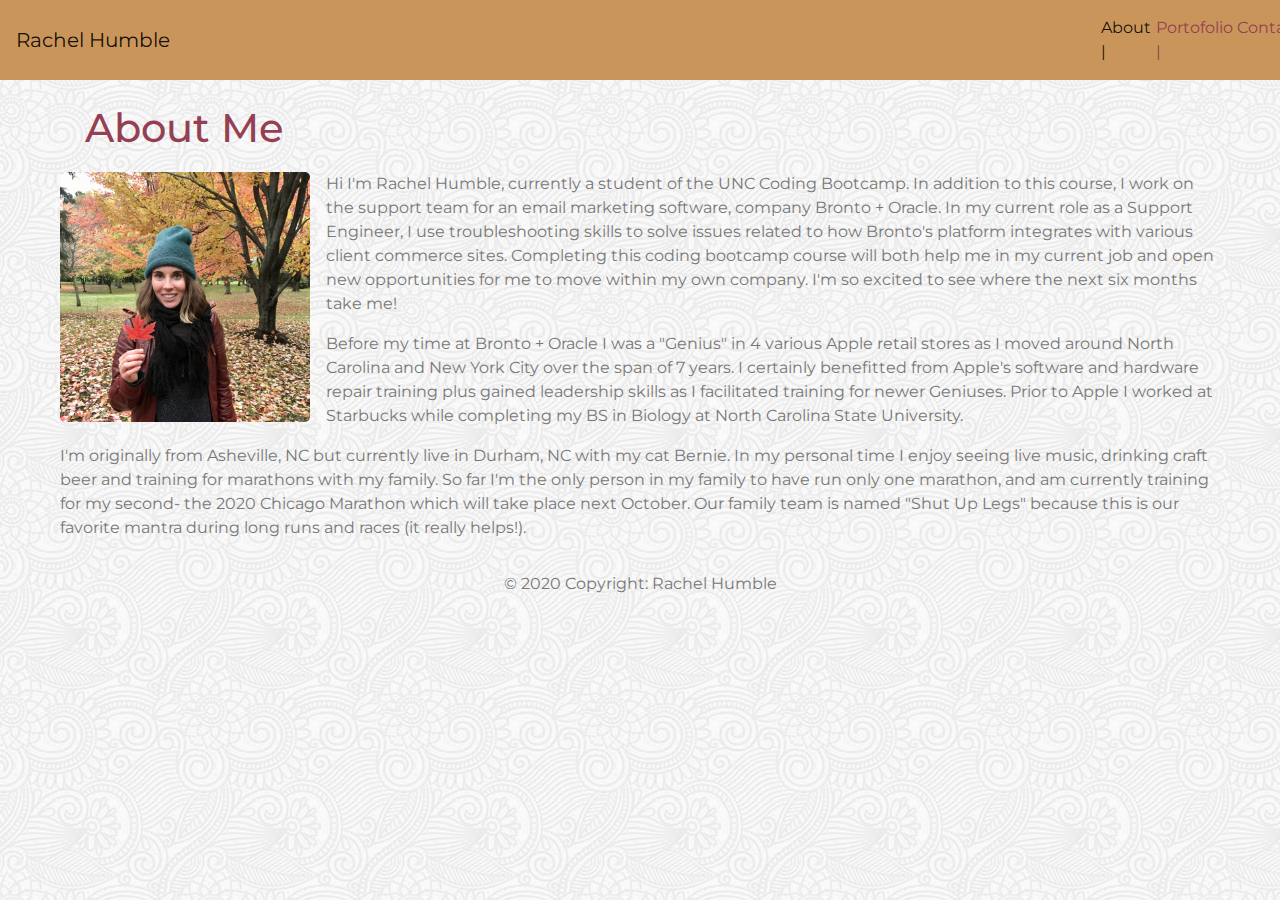
==== index.html @ 98c7448e "assignment update" ====
<!DOCTYPE html>
<html lang="en-us">
    <meta name="viewport" content="width=device-width, intial-scale=1.0">
    <meta charset="utf-8">
    <meta http-equiv="X-UA-Compatible" content="ie-edge">
    <link rel="stylesheet" type="text/css" href="assets/reset.css">
    <link rel="stylesheet" href="https://stackpath.bootstrapcdn.com/bootstrap/4.4.1/css/bootstrap.min.css" integrity="sha384-Vkoo8x4CGsO3+Hhxv8T/Q5PaXtkKtu6ug5TOeNV6gBiFeWPGFN9MuhOf23Q9Ifjh" crossorigin="anonymous">
    <script src="https://stackpath.bootstrapcdn.com/bootstrap/4.4.1/js/bootstrap.min.js" integrity="sha384-wfSDF2E50Y2D1uUdj0O3uMBJnjuUD4Ih7YwaYd1iqfktj0Uod8GCExl3Og8ifwB6" crossorigin="anonymous"></script>
    <link rel="stylesheet" type="text/css" href="assets/styles.css">
    <link href="https://fonts.googleapis.com/css?family=Montserrat&display=swap" rel="stylesheet">

  <head>
    <title>Bootstrap Portfolio</title>
  </head>

  <body>
    <nav class="navbar navbar-expand-lg navbar-light bg-light">
      <a class="navbar-brand" href="index.html">Rachel Humble</a>
      <button class="navbar-toggler" type="button" data-toggle="collapse" data-target="#navbarNavAltMarkup" aria-controls="navbarNavAltMarkup" aria-expanded="false" aria-label="Toggle navigation">
        <span class="navbar-toggler-icon"></span>
      </button>
      <div class="collapse navbar-collapse" id="navbarNavAltMarkup">
        <div class="navbar-nav">
          <a class="nav-item nav-link active" href="index.html">About |<span class="sr-only">(current)</span></a>
          <a class="nav-item nav-link" href="portfolio.html">Portofolio |</a>
          <a class="nav-item nav-link" href="contact.html">Contact</a>
        </div>
      </div>
    </nav>
  
    <main>
      <br>
      <section class="container main-container">
        <h1>About Me</h1>
      </section>
      <div class="media">
        <img src="assets/me.jpg" class="align-self-start mr-3" width="250" height= "250" alt="Rachel Humble">
        <div class="media-body">
          <p>Hi I'm Rachel Humble, currently a student of the UNC Coding Bootcamp. In addition to this course, I work on the support team for an email marketing software, company Bronto + Oracle. In my current role as a Support Engineer, I use troubleshooting skills to solve issues related to how Bronto's platform integrates with various client commerce sites. Completing this coding bootcamp course will both help me in my current job and open new opportunities for me to move within my own company. I'm so excited to see where the next six months take me!</p>
          <p>Before my time at Bronto + Oracle I was a "Genius" in 4 various Apple retail stores as I moved around North Carolina and New York City over the span of 7 years. I certainly benefitted from Apple's software and hardware repair training plus gained leadership skills as I facilitated training for newer Geniuses. Prior to Apple I worked at Starbucks while completing my BS in Biology at North Carolina State University.</p>
        </div>
      </div>
      <p class="extra-text">I'm originally from Asheville, NC but currently live in Durham, NC with my cat Bernie. In my personal time I enjoy seeing live music, drinking craft beer and training for marathons with my family. So far I'm the only person in my family to have run only one marathon, and am currently training for my second- the 2020 Chicago Marathon which will take place next October. Our family team is named "Shut Up Legs" because this is our favorite mantra during long runs and races (it really helps!).</p>

    </main>
 
  </body>

  <footer class="page-footer font-small blue">
    <div class="footer-copyright text-center py-3">© 2020 Copyright: Rachel Humble</div>
  </footer>
        
</html>
---- assets/styles.css ----
body {
    font-family: 'Montserrat', sans-serif;
    margin: 0;
    background-image: url(full-bloom.png);
    color: #777;
}

.bg-light {
    background-color: rgb(202,149,90)!important;
}

.navbar-nav {
    margin-left: 910px;
}

.navbar-expand-lg .navbar-nav .nav-link {
    padding-left: .3rem;
    padding-right: 0;
    color: 	rgb(149,64,82);
}

.media {
    color: #777;
    margin-top: 20px;
    margin-right: 60px;
}

img {
    margin-left: 60px;
    margin-bottom: 10px;
    border-radius: 5px;
}

.extra-text {
    margin-left: 60px;
    margin-right: 60px;
}

h1 {
    color: 	rgb(149,64,82);
}

h4 {
    background-color: rgb(202,149,90);
    color: 	rgb(149,64,82);
    font-size: 24px;
    text-align: center;
    padding-top: 10px;
    border-radius: 5px;
    height: 50px;
    width: 250px;
    position: relative;
    float: right;
    top: -55px;
    right: 25px;
}

.row {
    padding: 22px;
}

.form-control:focus {
    border-color: rgb(202,149,90);
    box-shadow: 0 0 0 0.2rem rgba(202,149,90);
}

.btn-primary {
    background-color: rgb(202,149,90);
    color: rgb(149,64,82);
    border-color: rgb(202,149,90);
}

.btn-primary:hover {
    background-color: rgb(149,64,82);
    color: rgb(202,149,90);
    border-color: rgb(149,64,82);
}

.btn-primary:focus {
    background-color: rgb(149,64,82);
    color: rgb(202,149,90);
    border-color: rgb(149,64,82);
    box-shadow: 0 0 0 0.2rem rgba(149,64,82);
}
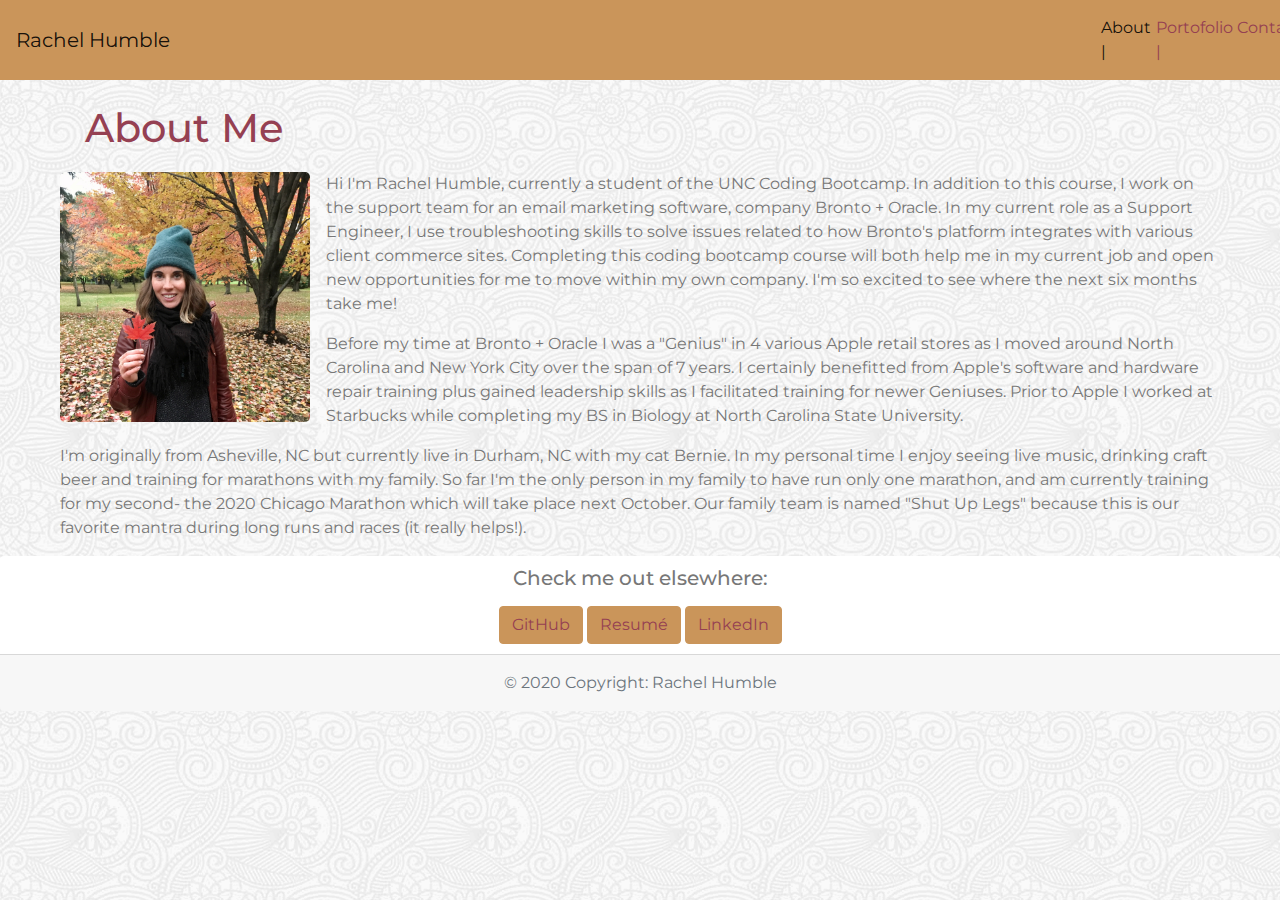
==== commit 6c76c90d: "portfolio updates to add project links and footer links" ====
--- a/index.html
+++ b/index.html
@@ -47,7 +47,20 @@
   </body>
 
   <footer class="page-footer font-small blue">
-    <div class="footer-copyright text-center py-3">© 2020 Copyright: Rachel Humble</div>
+    <div class="card text-center">
+      <div class="card-body">
+        <h5 class="card-title">Check me out elsewhere:</h5>
+        <p class="card-text"></p>
+        <a href="https://github.com/rachelhumble" target="_blank" class="btn btn-primary">GitHub
+          <!-- <img src="https://cdn2.iconfinder.com/data/icons/black-white-social-media/64/social_media_logo_github-512.png" height="20" width="50"> -->
+        </a>
+        <a href="/assets/resume.pdf" target="_blank" class="btn btn-primary">Resumé</a>
+        <a href="https://www.linkedin.com/in/rachel-humble-08b599109/" target="_blank" class="btn btn-primary">LinkedIn</a>
+      </div>
+      <div class="card-footer text-muted">
+        <div class="footer-copyright text-center py-3">© 2020 Copyright: Rachel Humble</div>
+      </div>
+    </div>
   </footer>
         
 </html>--- a/assets/styles.css
+++ b/assets/styles.css
@@ -81,4 +81,16 @@
     color: rgb(202,149,90);
     border-color: rgb(149,64,82);
     box-shadow: 0 0 0 0.2rem rgba(149,64,82);
+}
+
+.card {
+    border: 0;
+}
+
+.card-body {
+    padding: 10px;
+}
+
+.card-footer {
+    padding: 0;
 }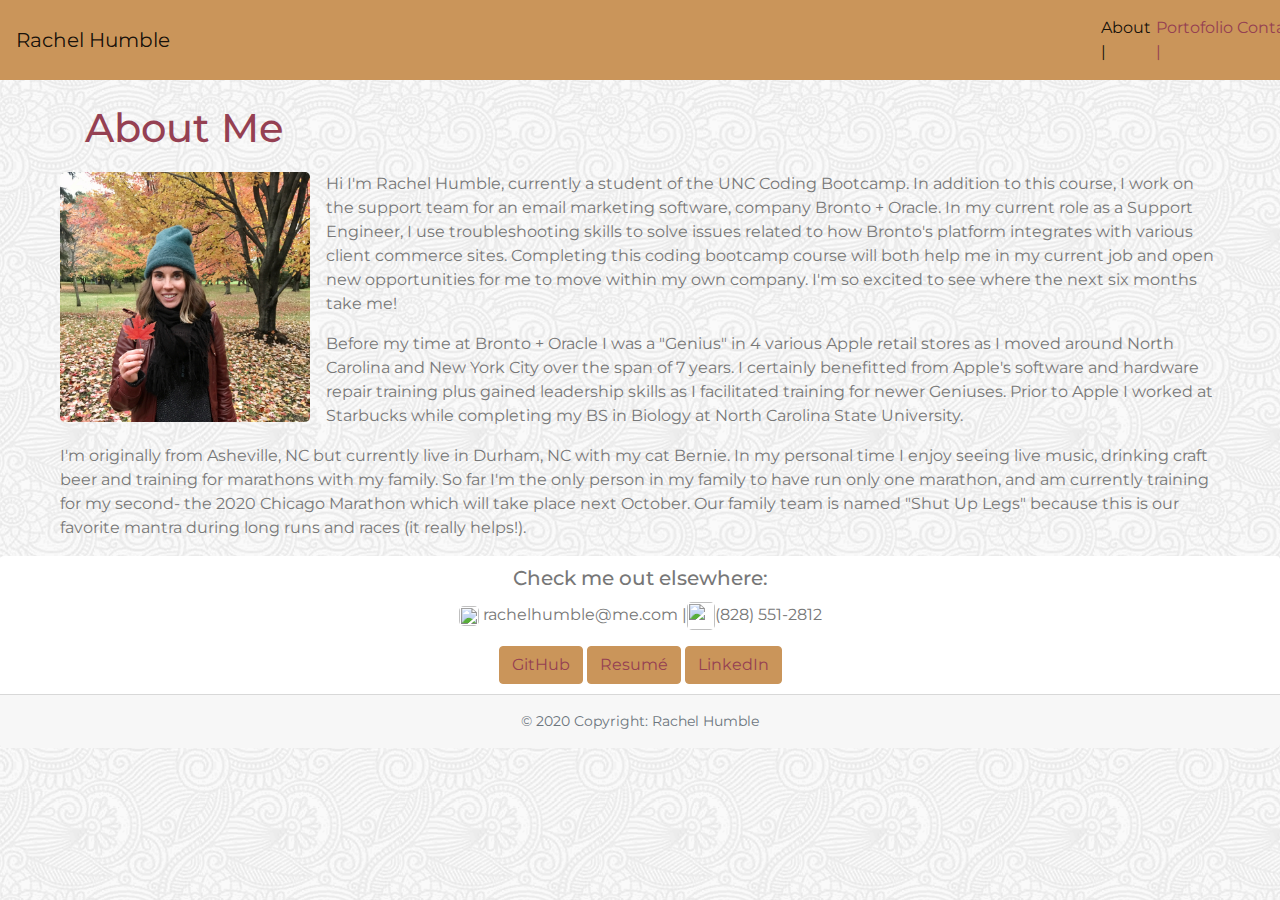
==== commit 98f98109: "contact info update" ====
--- a/index.html
+++ b/index.html
@@ -10,7 +10,7 @@
     <link href="https://fonts.googleapis.com/css?family=Montserrat&display=swap" rel="stylesheet">
 
   <head>
-    <title>Bootstrap Portfolio</title>
+    <title>Rachel Humble Portfolio</title>
   </head>
 
   <body>
@@ -50,6 +50,7 @@
     <div class="card text-center">
       <div class="card-body">
         <h5 class="card-title">Check me out elsewhere:</h5>
+        <h8><img id="icon" src="https://img.icons8.com/ios/2x/send-mass-email.png" height="20" width="20"> rachelhumble@me.com |<img id="icon" src="https://img.icons8.com/carbon-copy/2x/iphone-x.png" height="28" width="28">(828) 551-2812</h8>
         <p class="card-text"></p>
         <a href="https://github.com/rachelhumble" target="_blank" class="btn btn-primary">GitHub
           <!-- <img src="https://cdn2.iconfinder.com/data/icons/black-white-social-media/64/social_media_logo_github-512.png" height="20" width="50"> -->
--- a/assets/styles.css
+++ b/assets/styles.css
@@ -76,10 +76,17 @@
     border-color: rgb(149,64,82);
 }
 
-.btn-primary:focus {
+.btn-primary:active {
     background-color: rgb(149,64,82);
     color: rgb(202,149,90);
     border-color: rgb(149,64,82);
+    box-shadow: 0 0 0 0.2rem rgba(149,64,82);
+}
+
+.btn-primary:focus {
+    background-color: rgb(202,149,90);
+    color: rgb(149,64,82);
+    border-color: rgb(202,149,90);
     box-shadow: 0 0 0 0.2rem rgba(149,64,82);
 }
 
@@ -93,4 +100,12 @@
 
 .card-footer {
     padding: 0;
+}
+
+#icon {
+    margin: 0;
+}
+
+.footer-copyright {
+    font-size: 14px;
 }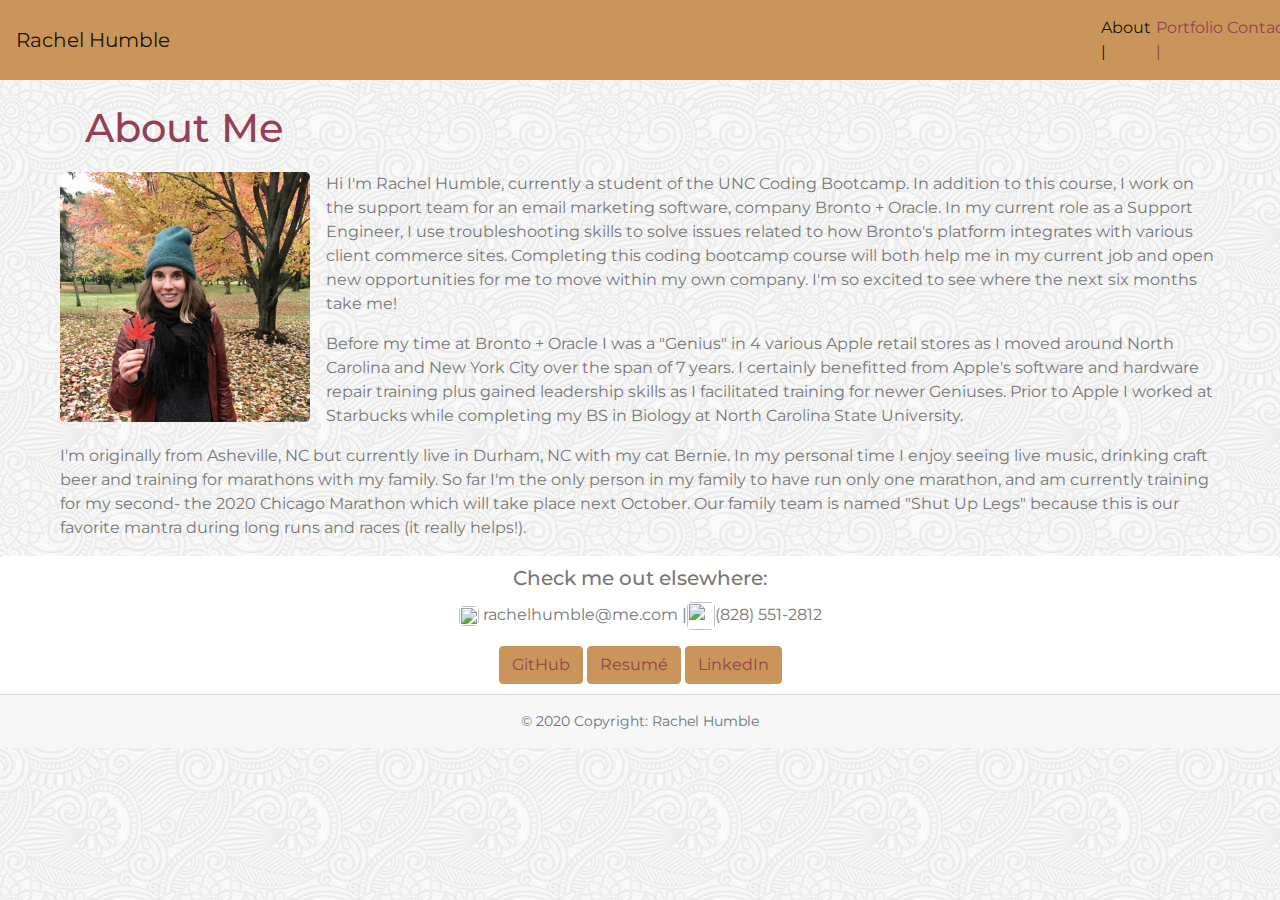
==== commit 0abad30a: "typo" ====
--- a/index.html
+++ b/index.html
@@ -22,7 +22,7 @@
       <div class="collapse navbar-collapse" id="navbarNavAltMarkup">
         <div class="navbar-nav">
           <a class="nav-item nav-link active" href="index.html">About |<span class="sr-only">(current)</span></a>
-          <a class="nav-item nav-link" href="portfolio.html">Portofolio |</a>
+          <a class="nav-item nav-link" href="portfolio.html">Portfolio |</a>
           <a class="nav-item nav-link" href="contact.html">Contact</a>
         </div>
       </div>
